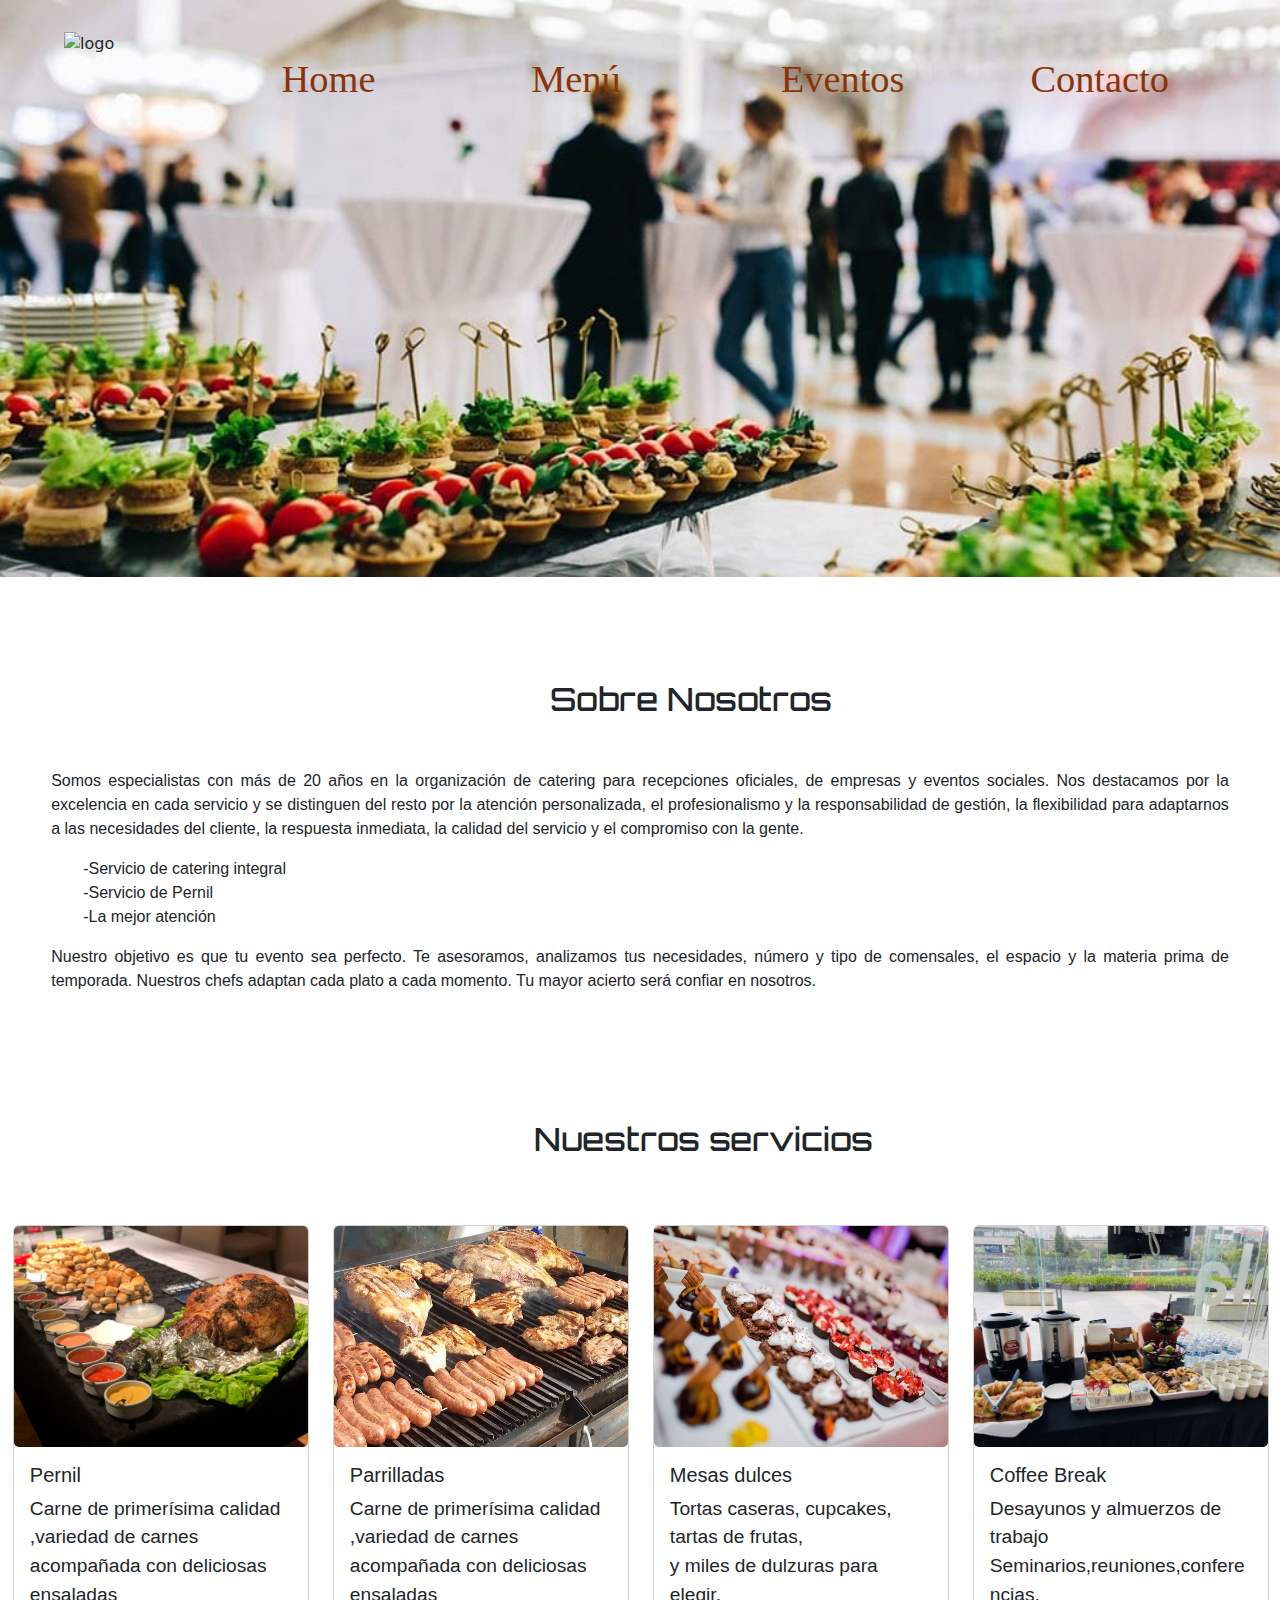
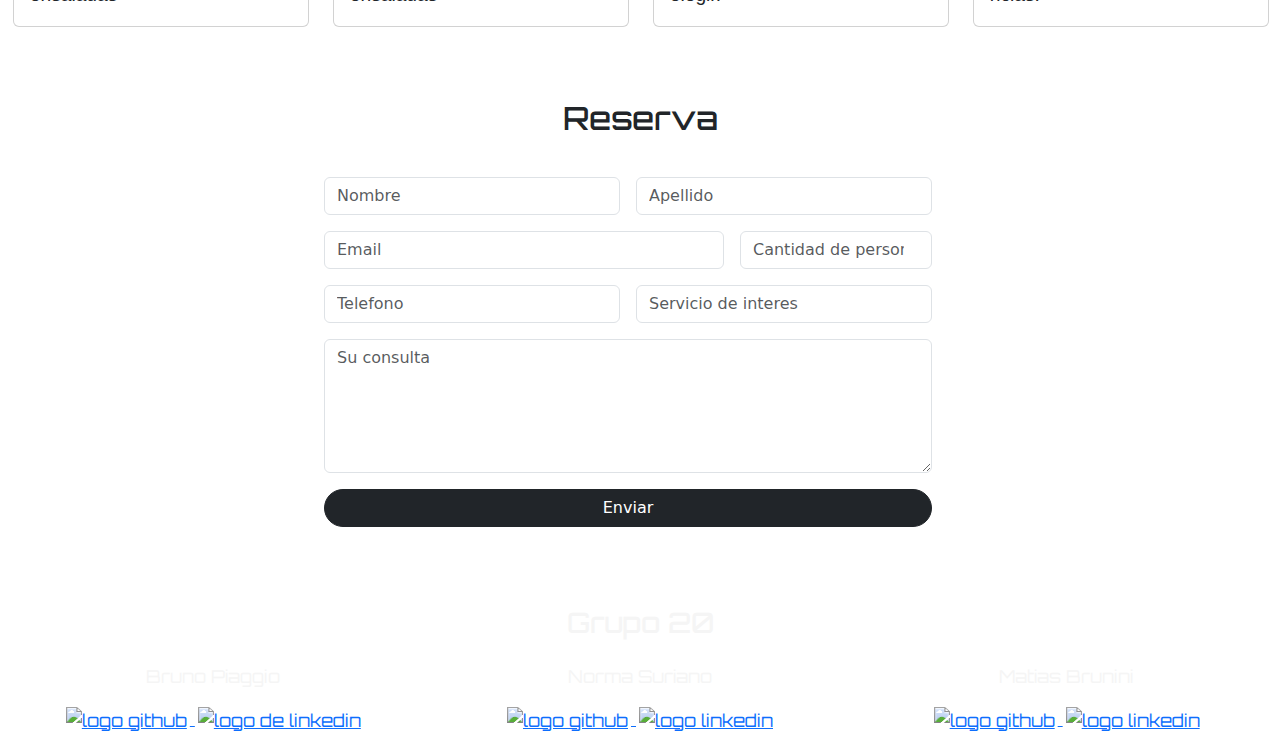
==== eventos.html @ 3ecad6d1 "favicon" ====
<!DOCTYPE html>
<html lang="en">

<head>
    <meta charset="utf-8">
    <meta name="viewport" content="width=device-width, initial-scale=1">
    <title>Eventos</title>
    <link rel="shortcut icon" href="./img/favicon-32x32.png" type="image/x-icon" width="150">

    <!-- Bootstrap CSS -->
    <link href="https://cdn.jsdelivr.net/npm/bootstrap@5.1.3/dist/css/bootstrap.min.css" rel="stylesheet"
        integrity="sha384-1BmE4kWBq78iYhFldvKuhfTAU6auU8tT94WrHftjDbrCEXSU1oBoqyl2QvZ6jIW3" crossorigin="anonymous">
    <link rel="stylesheet" href="eventos.css">
    <link rel="stylesheet" type="text/css" href="//fonts.googleapis.com/css?family=PT+Serif+Caption">
</head>

<body>
    <div class="container-fluid">
        <header>
            <div class="encabezado">

                <nav>
                    <ul>
                        <li><img id="logo" src="./img/logo.png" alt="logo"></li>
                        <li class="items"><a href="index.html">Home</a></li>
                        <li class="items"><a href="menu.html">Menú</a></li>
                        <li class="items"><a href="eventos.html">Eventos</a></li>
                        <li class="items"><a href="contacto.html">Contacto</a></li>
                    </ul>

                </nav>

            </div>

        </header>

        <main>

            <section class="banner">
                <img src="./img/Catering.jpg" alt="evento">

            </section>

            <section class="catering">

                <div class="catering-text">
                    <h2>Sobre Nosotros</h2>
                    <p>
                        Somos especialistas con más de 20 años en la organización de catering para recepciones
                        oficiales, de empresas y eventos sociales.
                        Nos destacamos por la excelencia en cada servicio y se distinguen del resto por la atención
                        personalizada, el profesionalismo y
                        la responsabilidad de gestión, la flexibilidad para adaptarnos a las necesidades del cliente, la
                        respuesta inmediata, la calidad del servicio y el compromiso con la gente.
                    </p>
                    <ul>
                        <li>-Servicio de catering integral</li>
                        <li>-Servicio de Pernil</li>
                        <li>-La mejor atención</li>
                    </ul>
                    <p>
                        Nuestro objetivo es que tu evento sea perfecto. Te asesoramos, analizamos tus necesidades,
                        número y tipo de comensales, el espacio y la materia prima de temporada. Nuestros chefs adaptan
                        cada plato a cada momento. Tu mayor acierto será confiar en nosotros.
                    </p>

                </div>
            </section>

            <section class="servicios">
                <h2 class="text-center p-2 bg-text-warning bg-gradient">
                    Nuestros servicios
                </h2>

                <section class="row">
                    <article class="col-12 col-md-4 col-lg-3 mt-2">
                        <div class="card">
                            <img src="./img/pernil catering.jpg" class="card-img" alt="imagen de pernil">
                            <div class="card-body">
                                <h5 class="card-title">Pernil</h5>
                                <p class="card-text">Carne de primerísima calidad ,variedad de carnes acompañada con
                                    deliciosas ensaladas
                                </p>
                            </div>
                        </div>
                    </article>
                    <article class="col-12 col-md-4 col-lg-3 mt-2">
                        <div class="card">
                            <img src="./img/parrillada.jpeg" class="card-img" alt="imagen sobre parrilladas">
                            <div class="card-body">
                                <h5 class="card-title">Parrilladas</h5>
                                <p class="card-text">Carne de primerísima calidad ,variedad de carnes acompañada con
                                    deliciosas ensaladas</p>
                            </div>
                        </div>
                    </article>
                    <article class="col-12 col-md-4 col-lg-3 mt-2">
                        <div class="card">
                            <img src="./img/mesa dulce.jpeg" class="card-img" alt="imagen de tartas">
                            <div class="card-body">
                                <h5 class="card-title">Mesas dulces</h5>
                                <p class="card-text">Tortas caseras, cupcakes, tartas de frutas,<br> y miles de dulzuras
                                    para
                                    elegir.</p>
                            </div>
                        </div>
                    </article>
                    <article class="col-12 col-md-4 col-lg-3 mt-2">
                        <div class="card">
                            <img src="./img/coffee break.jpg" class="card-img" alt="imagen de café">
                            <div class="card-body">
                                <h5 class="card-title">Coffee Break</h5>
                                <p class="card-text">Desayunos y almuerzos de trabajo
                                    Seminarios,reuniones,conferencias.</p>
                            </div>
                        </div>
                    </article>
                </section>
            </section>

            <div class="formulario">
                <h2 class="text-center p-2 bg-text-warning bg-gradient">
                    Reserva
                </h2>

                <div class="container-fluid">

                    <section class="row justify-content-center">
                        <form method="POST" name="Reserva" action="https://formsubmit.co/piaggiobruno91@gmail.com"
                            class="row g-3 col-12 col-md-12 col-lg-6 mt-2">
                            <div class="col-md-6">
                                <input type="text" name="nombre" id="nombre" class="form-control" placeholder="Nombre"
                                    required>
                            </div>
                            <div class="col-md-6">
                                <input type="text" name="apellido" class="form-control" id="apellido"
                                    placeholder="Apellido" required>
                            </div>
                            <div class="col-md-8">
                                <input type="email" name="email" class="form-control" id="email" placeholder="Email"
                                    required>
                            </div>
                            <div class="col-md-4">
                                <input type="number" name="personasCantidad" id="personasCantidad" class="form-control"
                                    placeholder="Cantidad de personas" required>
                            </div>
                            <div class="col-md-6">
                                <input type="tel" name="telefono" id="telefono" class="form-control"
                                    placeholder="Telefono" required>
                            </div>
                            <div class="col-md-6">
                                <input type="text" name="servicio" id="servicio" class="form-control"
                                    placeholder="Servicio de interes" required>
                            </div>
                            <div class="col-md-12">
                                <textarea name="consultas" id="consultas" class="form-control" cols="10" rows="5"
                                    placeholder="Su consulta" required></textarea>
                            </div>
                            <div class="col-md-12">
                                <button name="submit" type="submit" class="btn btn-dark">Enviar</button>
                            </div>
                        </form>

                    </section>
                </div>
            </div>
        </main>

        <!-- Footer -->
        <footer>

            <h3 class="pie"> Grupo 20</h3>

            <section class="nombres">

                <div class="bruno">

                    <p>Bruno Piaggio</p>
                    <a href="https://github.com/Bruuno13" target="_blank">
                        <img src="./img/github.png" alt="logo github">
                    </a>

                    <a href="https://linkedin.com/in/bruno-piaggio-9933331a0" target="_blank">
                        <img id="in" src="./img/linkedin.png" alt="logo de linkedin">
                    </a>

                </div>

                <div class="norma">

                    <p>Norma Suriano</p>
                    <a href="https://github.com/NSuriano" target="_blank">
                        <img src="./img/github.png" alt="logo github">
                    </a>

                    <a href="https://linkedin.com/in/norma-suriano-611789265" target="_blank">
                        <img id="in" src="./img/linkedin.png" alt="logo linkedin">
                    </a>

                </div>

                <div class="matias">

                    <p>Matias Brunini</p>
                    <a href="https://github.com/mgbrunini" target="_blank">
                        <img src="./img/github.png" alt="logo github">
                    </a>

                    <a href="https://linkedin.com/in/mgbrunini" target="_blank">
                        <img id="in" src="./img/linkedin.png" alt="logo linkedin">
                    </a>

                </div>


            </section>

        </footer>

        <!-- Scripts -->
        <script src="/script.js"></script>
</body>

</html>
---- eventos.css ----
/* Bootstrap CSS */
@import url('https://cdn.jsdelivr.net/npm/bootstrap@5.1.3/dist/css/bootstrap.min.css');

/*google font orbitron */
@import url('https://fonts.googleapis.com/css2?family=Bangers&family=Orbitron:wght@400..900&display=swap');

* {
    box-sizing: border-box;
    list-style: none;
    width: 100%;
    margin: 0;
    padding: 0;
}


body {
    width: 100%;
    height: auto;
    padding: 0;
}

/* encabezado*/

.encabezado {
    width: 100%;
    height: 12vw;
    position: absolute;
    padding: 0;
    
}

.encabezado ul img {
    width: 12vw;
    height: 11vw;
    margin: 2.5vw;
}

.encabezado ul img:hover {
    transform: rotateY(360deg);
    transition: 4s;
    cursor: pointer;
  }

.encabezado nav ul {
    display: flex;
    justify-content: space-around;
    text-decoration: none;
    list-style: none;
    
   
}

.encabezado nav ul .items {
    padding: 4vw 0;
    font-style: none;
}


.encabezado nav ul .items a {
    
    color: #893409;
    font-size: 2.4rem;
    font-family: fantasy;
    text-decoration: none;
}

.encabezado nav ul .items a:hover {
    color: #9a851c;

}

/* main */

.banner img {
    width: 100%;
    height: 30%;
    top: 0;
    margin: 0;
}
.catering {
    padding: 4vw;
    font-family: "Poppins", sans-serif;
    font-size: 1.1 rem;
    text-align: justify;
}


.servicios h2,
.catering h2 {
    margin: 4vw;
    font-family: "Orbitron", sans-serif;
    text-align: center;
}

.servicios{
    margin: 2vw 1vw;
    font-family: "Poppins", sans-serif;
    font-size: 1.5vw;
}

.formulario h2 {
    font-family: "Orbitron", sans-serif;
    margin-top: 5vw; 
}

.formulario .btn:hover {
    border: 3px solid #50e7e7e6;
    
}

.container-fluid {
    padding: 0;
    width: 100%;
}

.formulario .btn{
    border-radius: 25px;
}

#about .row {
    display: flex;
    flex-direction: row;
    justify-content: space-between;
}

/* Alinea verticalmente los elementos en el centro */
#about .row.align-items-center {
    align-items: center;
}

/* Estilos adicionales para la imagen */

.about-img img {
    width: 100%;
    max-width: 100%;
    height: auto;
}



.about-img img {
    width: 100%;
    box-shadow: 0 0.5rem 1rem rgba(0,0,0,0.15);
    border-radius: 0.25rem;
}

.card-img{
    width: 100%;
    height: 90%;
}

.card{
    width: 100%;
    height: 100%;
}

.card:hover {
    cursor: pointer;
    transform: scale(1.1);
    z-index: 1;
    transition: 1s;
    box-shadow: 10px 10px 17px 5px #2d2d2d98;

}
.formulario{
    margin-bottom: 5%;
}

/*footer*/

footer {
    background: url(./img/footer.png);
    width: 100%;
    height: 25%;
    color: whitesmoke;
    font-family: "Orbitron", sans-serif;
    font-size: 1.1rem;
}

footer .nombres {
    display: flex;
    justify-content: space-around;
    margin: 3px 0;
    text-align: center;
   
}

footer h3 {
    text-align: center;
    padding: 15px;
  
}

footer .nombres a img {
    width: 3vw;
    height: 3vw;
    margin: 0 3px;
    
}

footer .nombres a #in {
    width: 2.6vw;
    height: 2.6vw;
} 

footer .nombres a #in:hover,
footer .nombres a img:hover {
  width: 3.6vw;
  height: 3.6vw;

}

@media (max-width: 500px) {

    /*encabezado */

    .encabezado {
        width: 100%;
        height: 26%;
    }

    .encabezado nav #logo {
        width: 16vw;
        height: 14vw;
        position: absolute;
        top: 1.5vw;
        left: 45%;
        margin-bottom: 1.5vw;
    }
   
    .encabezado nav ul .items {
      margin-top: 19vw;
      padding: 0;
              
    }

    .encabezado nav ul {
        padding: 0;
        position: absolute;
        left: 2vw;
    }

    .encabezado nav ul .items a {
        gap: 3vw;
        font-size: 1.2rem;
        color: whitesmoke; 
    }

    .banner {
        width: 100%;
    }

    .container-fluid {
        padding: 0;
    }

    h2 {
        font-size: 1rem;
        text-align: center;
    }

    .catering {
        font-size: 2.5vw;
        width: 89%;
        margin: 0 4vw;
        
    }

    .catering p {
        margin: 0 ;
      
    }
    .servicios,
    .formulario {
        width: 85%;
        margin: 5vw 7vw;
    }

    .footer .pie {
        padding: 0;
    }

    footer .nombres {
        text-align: center;
        gap: 8vw;
        width: 30%;
        justify-content: space-between;
        margin: 0 2vw;
    }

    footer .nombres a #in,
    footer .nombres a img {
        width: 6.5vw;
        height: 6.5vw;
    }
    
}  

@media (min-width: 501px) and (max-width: 800px) {
    
    .encabezado {
        width: 100%;
        padding: 0;
        margin: 0;
    }

   
    .encabezado nav ul {
        padding: 0; 
        position: absolute;
        left: 2vw;
        top: 2vw;
    }

    .encabezado nav ul .items a {
        gap: 1vw;
        font-size: 1.4rem;
       
       
    }

    .encabezado ul img {
        margin: 1vw 0;
    }

    .servicios {
        width:85%;
        margin: 5vw auto;
    }

    .formulario {
        width: 90%;
        margin: 0 auto;
    }
    
}
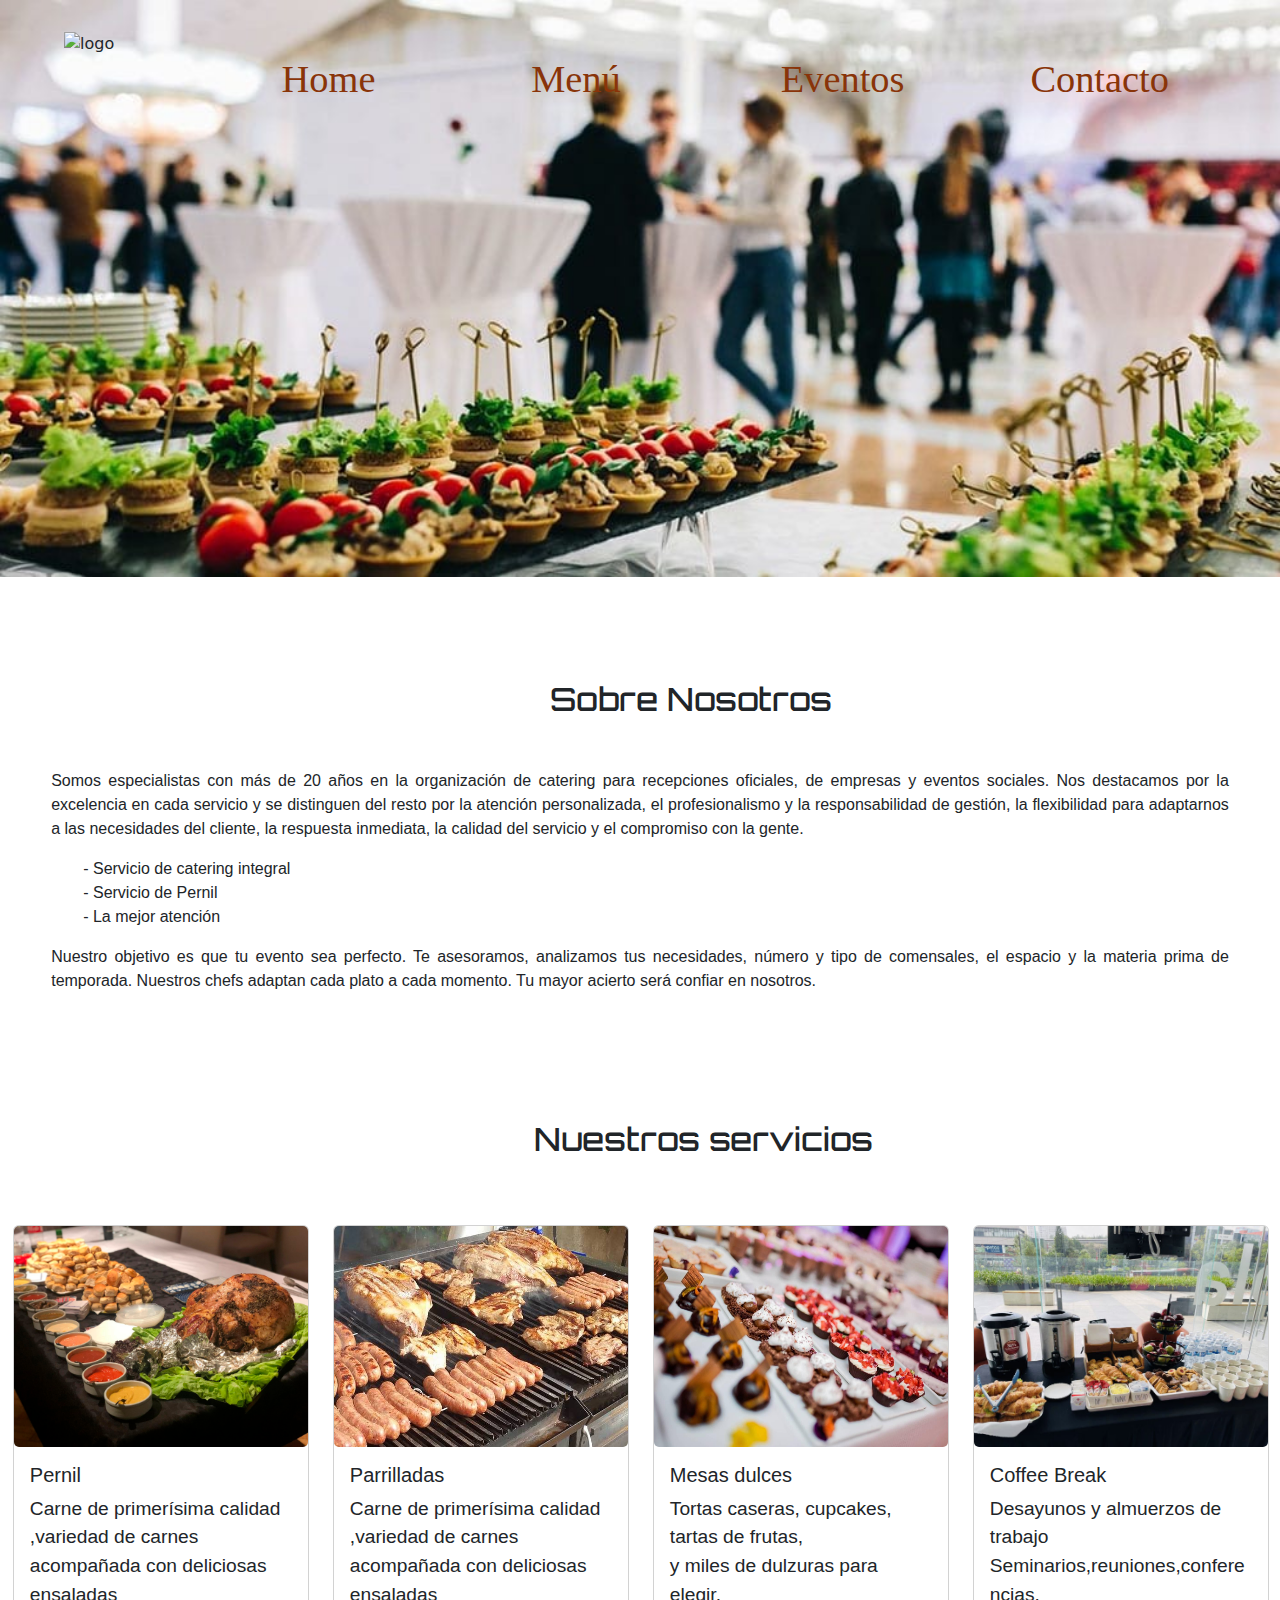
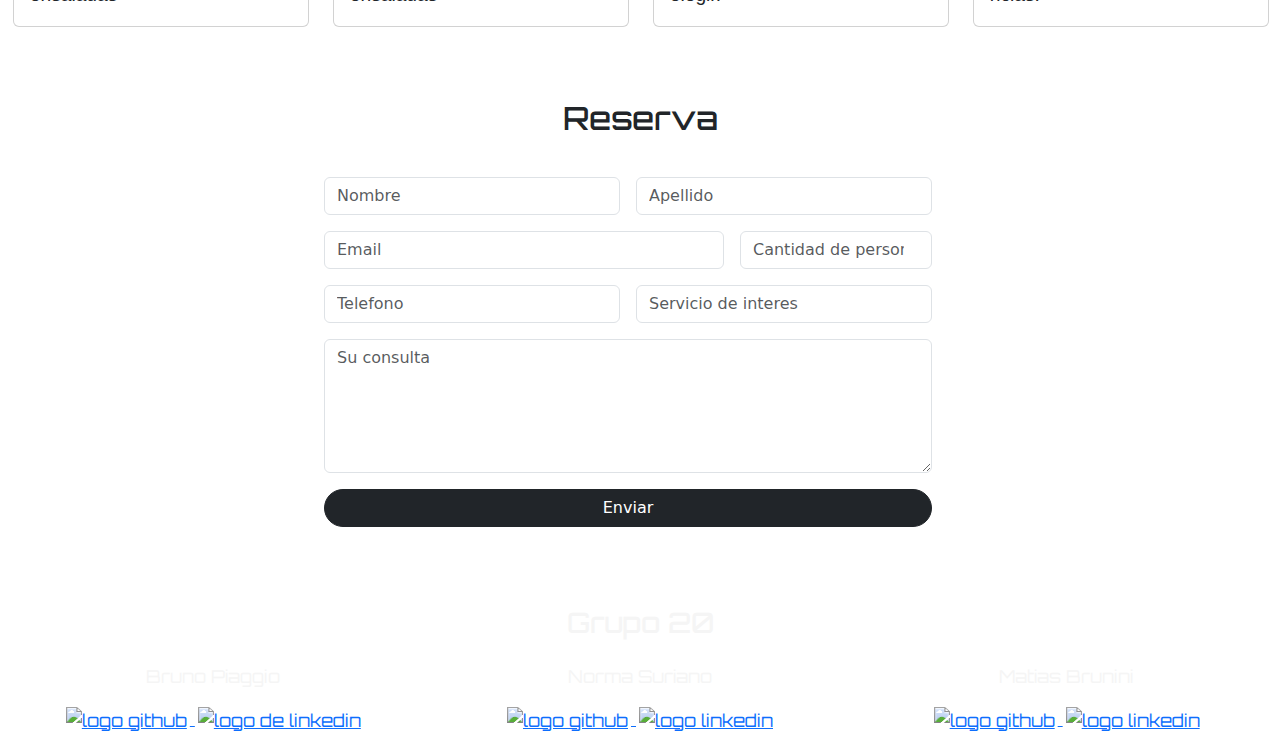
==== commit 2a2188fb: "corrigiendo 2 tanda de errores del validator" ====
--- a/eventos.html
+++ b/eventos.html
@@ -5,7 +5,7 @@
     <meta charset="utf-8">
     <meta name="viewport" content="width=device-width, initial-scale=1">
     <title>Eventos</title>
-    <link rel="shortcut icon" href="./img/favicon-32x32.png" type="image/x-icon" width="150">
+    <link rel="shortcut icon" href="./img/favicon-32x32.png" type="image/x-icon">
 
     <!-- Bootstrap CSS -->
     <link href="https://cdn.jsdelivr.net/npm/bootstrap@5.1.3/dist/css/bootstrap.min.css" rel="stylesheet"
@@ -15,33 +15,33 @@
 </head>
 
 <body>
-    <div class="container-fluid">
-        <header>
-            <div class="encabezado">
-
-                <nav>
-                    <ul>
-                        <li><img id="logo" src="./img/logo.png" alt="logo"></li>
-                        <li class="items"><a href="index.html">Home</a></li>
-                        <li class="items"><a href="menu.html">Menú</a></li>
-                        <li class="items"><a href="eventos.html">Eventos</a></li>
-                        <li class="items"><a href="contacto.html">Contacto</a></li>
-                    </ul>
-
-                </nav>
-
-            </div>
-
-        </header>
-
-        <main>
-
-            <section class="banner">
-                <img src="./img/Catering.jpg" alt="evento">
-
-            </section>
-
-            <section class="catering">
+    <header>
+        <div class="encabezado">
+
+            <nav>
+                <ul>
+                    <li><img id="logo" src="./img/logo.png" alt="logo"></li>
+                    <li class="items"><a href="index.html">Home</a></li>
+                    <li class="items"><a href="menu.html">Menú</a></li>
+                    <li class="items"><a href="eventos.html">Eventos</a></li>
+                    <li class="items"><a href="contacto.html">Contacto</a></li>
+                </ul>
+
+            </nav>
+
+        </div>
+
+    </header>
+
+    <main>
+
+        <div class="banner">
+            <img src="./img/Catering.jpg" alt="evento">
+
+        </div>
+
+        <div class="container-fluid">
+            <div class="catering">
 
                 <div class="catering-text">
                     <h2>Sobre Nosotros</h2>
@@ -54,9 +54,9 @@
                         respuesta inmediata, la calidad del servicio y el compromiso con la gente.
                     </p>
                     <ul>
-                        <li>-Servicio de catering integral</li>
-                        <li>-Servicio de Pernil</li>
-                        <li>-La mejor atención</li>
+                        <li>- Servicio de catering integral</li>
+                        <li>- Servicio de Pernil</li>
+                        <li>- La mejor atención</li>
                     </ul>
                     <p>
                         Nuestro objetivo es que tu evento sea perfecto. Te asesoramos, analizamos tus necesidades,
@@ -65,23 +65,27 @@
                     </p>
 
                 </div>
-            </section>
-
-            <section class="servicios">
+            </div>
+
+            <div class="servicios">
                 <h2 class="text-center p-2 bg-text-warning bg-gradient">
                     Nuestros servicios
                 </h2>
 
-                <section class="row">
-                    <article class="col-12 col-md-4 col-lg-3 mt-2">
-                        <div class="card">
-                            <img src="./img/pernil catering.jpg" class="card-img" alt="imagen de pernil">
+                <div class="row">
+                    <article class="col-12 col-md-4 col-lg-3 mt-2">
+                        
+                        <div class="card">
+
+                            <img src="./img/pernil-catering.jpg" class="card-img" alt="imagen de pernil">
+                            
                             <div class="card-body">
                                 <h5 class="card-title">Pernil</h5>
                                 <p class="card-text">Carne de primerísima calidad ,variedad de carnes acompañada con
                                     deliciosas ensaladas
                                 </p>
                             </div>
+
                         </div>
                     </article>
                     <article class="col-12 col-md-4 col-lg-3 mt-2">
@@ -96,7 +100,7 @@
                     </article>
                     <article class="col-12 col-md-4 col-lg-3 mt-2">
                         <div class="card">
-                            <img src="./img/mesa dulce.jpeg" class="card-img" alt="imagen de tartas">
+                            <img src="./img/mesa-dulce.jpeg" class="card-img" alt="imagen de tartas">
                             <div class="card-body">
                                 <h5 class="card-title">Mesas dulces</h5>
                                 <p class="card-text">Tortas caseras, cupcakes, tartas de frutas,<br> y miles de dulzuras
@@ -106,28 +110,34 @@
                         </div>
                     </article>
                     <article class="col-12 col-md-4 col-lg-3 mt-2">
-                        <div class="card">
-                            <img src="./img/coffee break.jpg" class="card-img" alt="imagen de café">
+                        
+                        <div class="card">
+                            <img src="./img/coffee-break.jpg" class="card-img" alt="imagen de café">
+                           
                             <div class="card-body">
                                 <h5 class="card-title">Coffee Break</h5>
                                 <p class="card-text">Desayunos y almuerzos de trabajo
                                     Seminarios,reuniones,conferencias.</p>
                             </div>
                         </div>
-                    </article>
-                </section>
-            </section>
+
+                    </article>
+
+                </div>
+
+            </div>
 
             <div class="formulario">
+
                 <h2 class="text-center p-2 bg-text-warning bg-gradient">
                     Reserva
                 </h2>
 
                 <div class="container-fluid">
 
-                    <section class="row justify-content-center">
-                        <form method="POST" name="Reserva" action="https://formsubmit.co/piaggiobruno91@gmail.com"
-                            class="row g-3 col-12 col-md-12 col-lg-6 mt-2">
+                    <div class="row justify-content-center">
+                        <form method="POST" name="Reserva"  class="row g-3 col-12 col-md-12 col-lg-6 mt-2">
+                           
                             <div class="col-md-6">
                                 <input type="text" name="nombre" id="nombre" class="form-control" placeholder="Nombre"
                                     required>
@@ -156,69 +166,73 @@
                                 <textarea name="consultas" id="consultas" class="form-control" cols="10" rows="5"
                                     placeholder="Su consulta" required></textarea>
                             </div>
+
                             <div class="col-md-12">
                                 <button name="submit" type="submit" class="btn btn-dark">Enviar</button>
                             </div>
+
                         </form>
 
-                    </section>
+                    </div>
                 </div>
-            </div>
-        </main>
-
-        <!-- Footer -->
-        <footer>
-
-            <h3 class="pie"> Grupo 20</h3>
-
-            <section class="nombres">
-
-                <div class="bruno">
-
-                    <p>Bruno Piaggio</p>
-                    <a href="https://github.com/Bruuno13" target="_blank">
-                        <img src="./img/github.png" alt="logo github">
-                    </a>
-
-                    <a href="https://linkedin.com/in/bruno-piaggio-9933331a0" target="_blank">
-                        <img id="in" src="./img/linkedin.png" alt="logo de linkedin">
-                    </a>
-
-                </div>
-
-                <div class="norma">
-
-                    <p>Norma Suriano</p>
-                    <a href="https://github.com/NSuriano" target="_blank">
-                        <img src="./img/github.png" alt="logo github">
-                    </a>
-
-                    <a href="https://linkedin.com/in/norma-suriano-611789265" target="_blank">
-                        <img id="in" src="./img/linkedin.png" alt="logo linkedin">
-                    </a>
-
-                </div>
-
-                <div class="matias">
-
-                    <p>Matias Brunini</p>
-                    <a href="https://github.com/mgbrunini" target="_blank">
-                        <img src="./img/github.png" alt="logo github">
-                    </a>
-
-                    <a href="https://linkedin.com/in/mgbrunini" target="_blank">
-                        <img id="in" src="./img/linkedin.png" alt="logo linkedin">
-                    </a>
-
-                </div>
-
-
-            </section>
-
-        </footer>
-
-        <!-- Scripts -->
-        <script src="/script.js"></script>
+           </div>
+        </div>
+    </main>
+
+    <!-- Footer -->
+    <footer>
+
+        <h3 class="pie"> Grupo 20</h3>
+
+        <div class="nombres">
+
+            <div class="bruno">
+
+                <p>Bruno Piaggio</p>
+                <a href="https://github.com/Bruuno13" target="_blank">
+                    <img src="./img/github.png" alt="logo github">
+                </a>
+
+                <a href="https://linkedin.com/in/bruno-piaggio-9933331a0" target="_blank">
+                    <img class="in" src="./img/linkedin.png" alt="logo de linkedin">
+                </a>
+
+            </div>
+
+            <div class="norma">
+
+                <p>Norma Suriano</p>
+                <a href="https://github.com/NSuriano" target="_blank">
+                    <img src="./img/github.png" alt="logo github">
+                </a>
+
+                <a href="https://linkedin.com/in/norma-suriano-611789265" target="_blank">
+                    <img class="in" src="./img/linkedin.png" alt="logo linkedin">
+                </a>
+
+            </div>
+
+            <div class="matias">
+
+                <p>Matias Brunini</p>
+                <a href="https://github.com/mgbrunini" target="_blank">
+                    <img src="./img/github.png" alt="logo github">
+                </a>
+
+                <a href="https://linkedin.com/in/mgbrunini" target="_blank">
+                    <img class="in" src="./img/linkedin.png" alt="logo linkedin">
+                </a>
+
+            </div>
+
+
+        </div>
+
+    </footer>
+
+    <!-- Scripts -->
+    <script src="/script.js"></script>
+
 </body>
 
 </html>--- a/eventos.css
+++ b/eventos.css
@@ -198,12 +198,12 @@
     
 }
 
-footer .nombres a #in {
+footer .nombres a .in {
     width: 2.6vw;
     height: 2.6vw;
 } 
 
-footer .nombres a #in:hover,
+footer .nombres a .in:hover,
 footer .nombres a img:hover {
   width: 3.6vw;
   height: 3.6vw;
@@ -288,7 +288,7 @@
         margin: 0 2vw;
     }
 
-    footer .nombres a #in,
+    footer .nombres a .in,
     footer .nombres a img {
         width: 6.5vw;
         height: 6.5vw;
